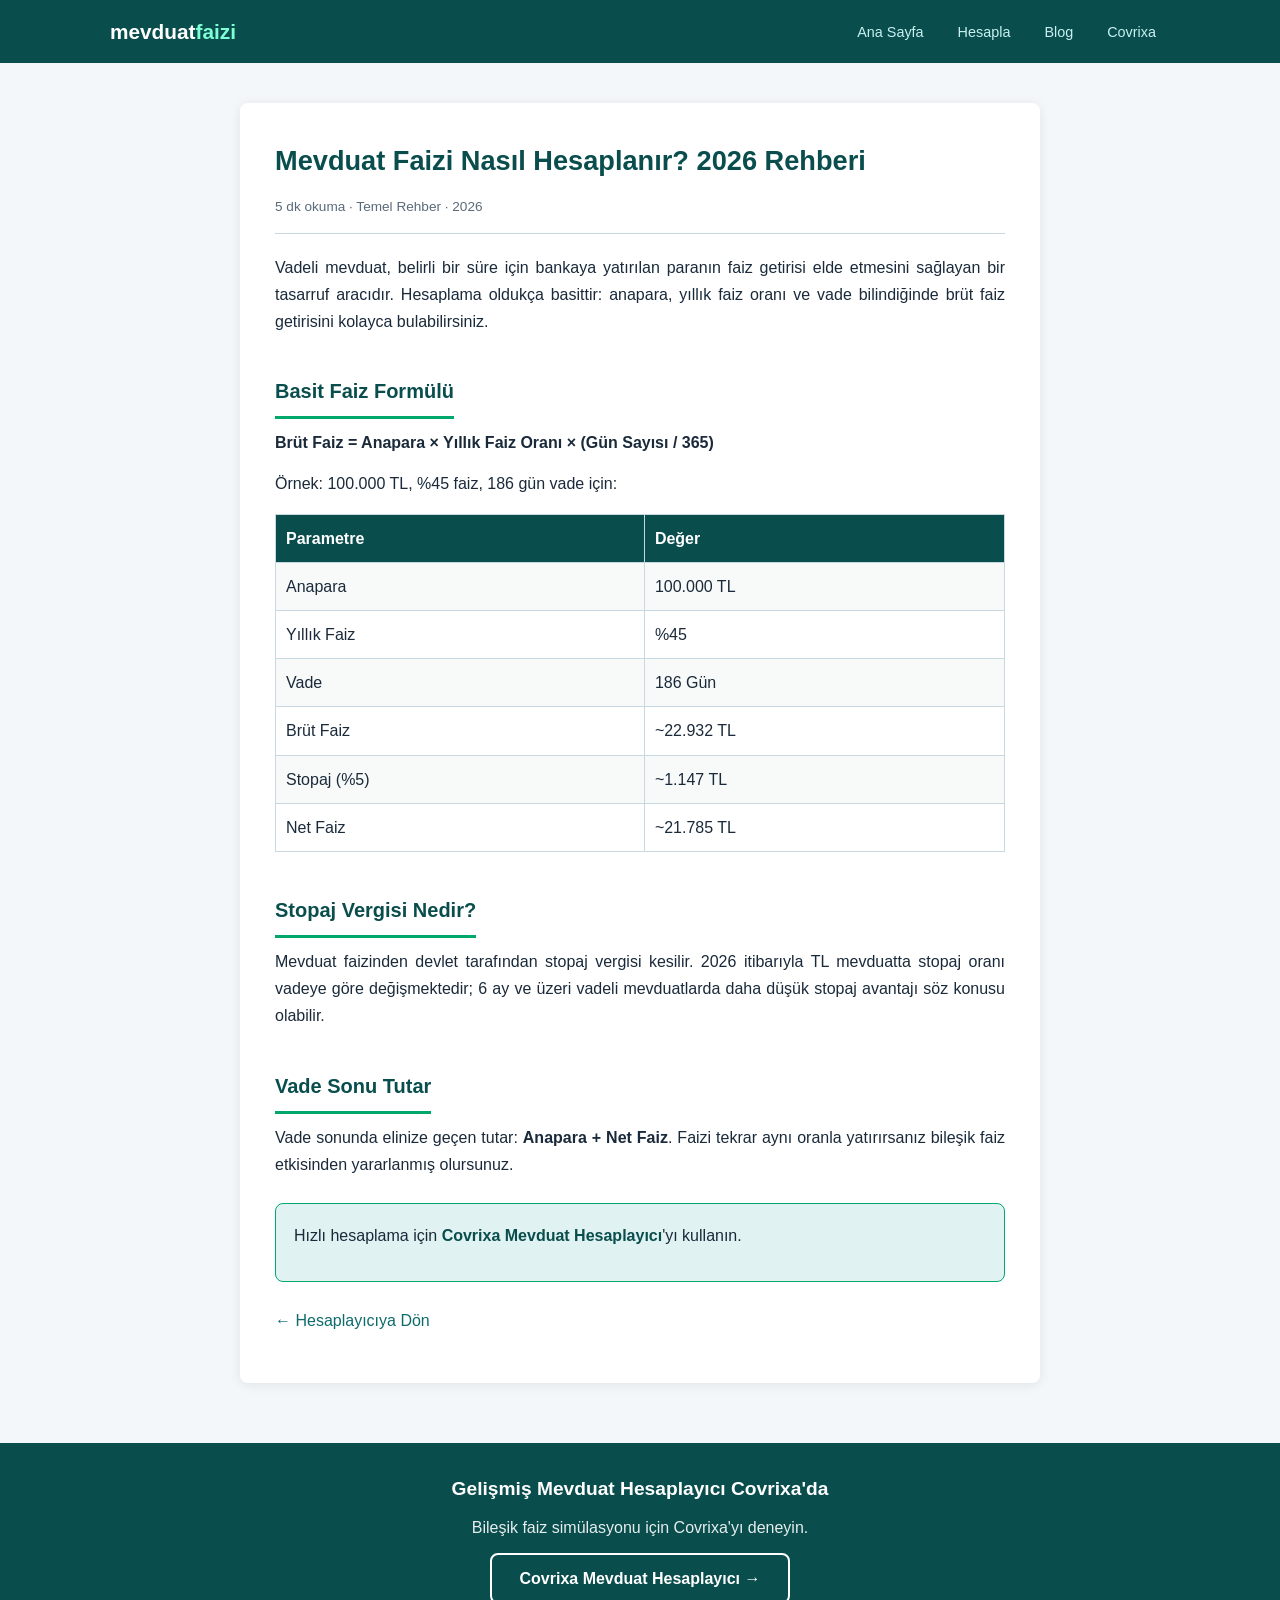
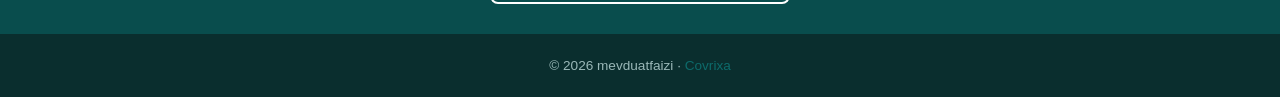
==== blog1.html @ 7c376a36 "feat: mevduatfaizi sitesi tamamlandı - hesaplayıcı + 5 blog + sitemap + robots" ====
<!DOCTYPE html>
<html lang="tr">
<head>
  <meta charset="UTF-8"><meta name="viewport" content="width=device-width, initial-scale=1.0">
  <title>Mevduat Faizi Nasıl Hesaplanır? 2026 Rehberi | mevduatfaizi</title>
  <meta name="description" content="Vadeli mevduat faiz hesaplama yöntemi, stopaj kesintisi ve net getiri analizi. 2026 mevduat faizi rehberi.">
  <link rel="canonical" href="https://polatozaslan21.github.io/mevduatfaizi/blog1.html">
  <meta property="og:title" content="Mevduat Faizi Nasıl Hesaplanır? 2026 Rehberi"><meta property="og:type" content="article"><meta property="og:locale" content="tr_TR">
  <link rel="stylesheet" href="style.css">
</head>
<body>
<nav><div class="container"><a href="index.html" class="logo">mevduat<span>faizi</span></a><ul><li><a href="index.html">Ana Sayfa</a></li><li><a href="index.html#hesapla">Hesapla</a></li><li><a href="index.html#blog">Blog</a></li><li><a href="https://covrixa.com/tr/" target="_blank" rel="noopener">Covrixa</a></li></ul></div></nav>
<section class="section"><div class="container"><article class="post-content">
  <h1>Mevduat Faizi Nasıl Hesaplanır? 2026 Rehberi</h1>
  <div class="meta">5 dk okuma · Temel Rehber · 2026</div>
  <p>Vadeli mevduat, belirli bir süre için bankaya yatırılan paranın faiz getirisi elde etmesini sağlayan bir tasarruf aracıdır. Hesaplama oldukça basittir: anapara, yıllık faiz oranı ve vade bilindiğinde brüt faiz getirisini kolayca bulabilirsiniz.</p>
  <h2>Basit Faiz Formülü</h2>
  <p><strong>Brüt Faiz = Anapara × Yıllık Faiz Oranı × (Gün Sayısı / 365)</strong></p>
  <p>Örnek: 100.000 TL, %45 faiz, 186 gün vade için:</p>
  <table><tr><th>Parametre</th><th>Değer</th></tr><tr><td>Anapara</td><td>100.000 TL</td></tr><tr><td>Yıllık Faiz</td><td>%45</td></tr><tr><td>Vade</td><td>186 Gün</td></tr><tr><td>Brüt Faiz</td><td>~22.932 TL</td></tr><tr><td>Stopaj (%5)</td><td>~1.147 TL</td></tr><tr><td>Net Faiz</td><td>~21.785 TL</td></tr></table>
  <h2>Stopaj Vergisi Nedir?</h2>
  <p>Mevduat faizinden devlet tarafından stopaj vergisi kesilir. 2026 itibarıyla TL mevduatta stopaj oranı vadeye göre değişmektedir; 6 ay ve üzeri vadeli mevduatlarda daha düşük stopaj avantajı söz konusu olabilir.</p>
  <h2>Vade Sonu Tutar</h2>
  <p>Vade sonunda elinize geçen tutar: <strong>Anapara + Net Faiz</strong>. Faizi tekrar aynı oranla yatırırsanız bileşik faiz etkisinden yararlanmış olursunuz.</p>
  <div class="covrixa-box"><p>Hızlı hesaplama için <a href="https://covrixa.com/tr/mevduat-faizi-hesaplayici/" target="_blank" rel="noopener">Covrixa Mevduat Hesaplayıcı</a>'yı kullanın.</p></div>
  <p><a href="index.html#hesapla">← Hesaplayıcıya Dön</a></p>
</article></div></section>
<section class="covrixa-promo"><div class="container"><h3>Gelişmiş Mevduat Hesaplayıcı Covrixa'da</h3><p>Bileşik faiz simülasyonu için Covrixa'yı deneyin.</p><a href="https://covrixa.com/tr/mevduat-faizi-hesaplayici/" class="btn-outline" target="_blank" rel="noopener">Covrixa Mevduat Hesaplayıcı →</a></div></section>
<footer><div class="container"><p>© 2026 mevduatfaizi · <a href="https://covrixa.com/tr/" target="_blank" rel="noopener">Covrixa</a></p></div></footer>
</body></html>
---- style.css ----
*{margin:0;padding:0;box-sizing:border-box}:root{--primary:#0d6b6b;--primary-dark:#094d4d;--primary-light:#e0f2f1;--accent:#00a86b;--text:#1a2a3a;--text-light:#5a6a7a;--bg:#f4f7f9;--white:#ffffff;--border:#c8d8e0;--shadow:0 2px 12px rgba(0,0,0,0.08);--radius:8px}body{font-family:-apple-system,BlinkMacSystemFont,'Segoe UI',Roboto,Arial,sans-serif;color:var(--text);background:var(--bg);line-height:1.7}a{color:var(--primary);text-decoration:none}a:hover{color:var(--accent)}.container{max-width:1100px;margin:0 auto;padding:0 20px}nav{background:var(--primary-dark);padding:14px 0;position:sticky;top:0;z-index:100}nav .container{display:flex;align-items:center;justify-content:space-between;flex-wrap:wrap;gap:10px}nav .logo{color:var(--white);font-size:1.3rem;font-weight:700}nav .logo span{color:#7fffd4}nav ul{list-style:none;display:flex;gap:6px;flex-wrap:wrap}nav ul li a{color:#c8f0f0;padding:6px 14px;border-radius:var(--radius);font-size:.9rem;transition:.2s}nav ul li a:hover,nav ul li a.active{background:rgba(255,255,255,.15);color:var(--white)}.hero{background:linear-gradient(135deg,var(--primary-dark),var(--accent));color:var(--white);padding:50px 0;text-align:center}.hero h1{font-size:2rem;margin-bottom:10px}.hero p{font-size:1.05rem;opacity:.9;max-width:650px;margin:0 auto}.section{padding:40px 0}.section h2{font-size:1.5rem;color:var(--primary-dark);margin-bottom:20px;padding-bottom:8px;border-bottom:3px solid var(--accent);display:inline-block}.calculator-card{background:var(--white);border-radius:var(--radius);box-shadow:var(--shadow);padding:30px;max-width:600px;margin:0 auto}.calculator-card h3{color:var(--primary-dark);margin-bottom:20px;font-size:1.15rem}.form-group{margin-bottom:16px}.form-group label{display:block;font-weight:600;font-size:.9rem;margin-bottom:4px;color:var(--text)}.form-group input,.form-group select{width:100%;padding:10px 12px;border:1px solid var(--border);border-radius:var(--radius);font-size:.95rem;outline:none;transition:.2s}.form-group input:focus,.form-group select:focus{border-color:var(--primary);box-shadow:0 0 0 3px rgba(13,107,107,.15)}.btn{background:var(--primary);color:var(--white);border:none;padding:12px 28px;border-radius:var(--radius);font-size:1rem;font-weight:600;cursor:pointer;transition:.2s;width:100%}.btn:hover{background:var(--primary-dark)}.result-box{margin-top:20px;padding:18px;background:var(--primary-light);border-radius:var(--radius);text-align:center;display:none}.result-box.show{display:block}.result-box .amount{font-size:1.8rem;font-weight:700;color:var(--primary-dark)}.result-box .detail{font-size:.9rem;color:var(--text-light);margin-top:6px}.blog-grid{display:grid;grid-template-columns:repeat(auto-fill,minmax(280px,1fr));gap:20px;margin-top:10px}.blog-card{background:var(--white);border-radius:var(--radius);box-shadow:var(--shadow);padding:24px;transition:.2s}.blog-card:hover{transform:translateY(-3px);box-shadow:0 4px 20px rgba(0,0,0,.12)}.blog-card h3{font-size:1.05rem;margin-bottom:8px}.blog-card h3 a{color:var(--text)}.blog-card h3 a:hover{color:var(--primary)}.blog-card p{font-size:.9rem;color:var(--text-light)}.blog-card .meta{font-size:.8rem;color:var(--text-light);margin-top:12px}.post-content{background:var(--white);border-radius:var(--radius);box-shadow:var(--shadow);padding:35px;max-width:800px;margin:0 auto}.post-content h1{font-size:1.7rem;color:var(--primary-dark);margin-bottom:10px}.post-content .meta{color:var(--text-light);font-size:.85rem;margin-bottom:20px;padding-bottom:15px;border-bottom:1px solid var(--border)}.post-content h2{font-size:1.25rem;color:var(--primary-dark);margin:25px 0 10px}.post-content p{margin-bottom:14px;text-align:justify}.post-content ul,.post-content ol{margin:10px 0 14px 20px}.post-content li{margin-bottom:6px}.post-content .covrixa-box{background:var(--primary-light);border:1px solid var(--accent);border-radius:var(--radius);padding:18px;margin:25px 0;text-align:center}.post-content .covrixa-box a{color:var(--primary-dark);font-weight:700}.post-content table{width:100%;border-collapse:collapse;margin:16px 0}.post-content table th,.post-content table td{padding:10px;border:1px solid var(--border);text-align:left}.post-content table th{background:var(--primary-dark);color:var(--white)}.post-content table tr:nth-child(even){background:#f8fafa}.covrixa-promo{background:var(--primary-dark);color:var(--white);text-align:center;padding:30px 0;margin-top:20px}.covrixa-promo h3{font-size:1.2rem;margin-bottom:8px}.covrixa-promo p{opacity:.9;margin-bottom:12px}.covrixa-promo .btn-outline{display:inline-block;border:2px solid var(--white);color:var(--white);padding:10px 28px;border-radius:var(--radius);font-weight:600;transition:.2s}.covrixa-promo .btn-outline:hover{background:var(--white);color:var(--primary-dark)}footer{background:#0a2e2e;color:#9ab8b8;text-align:center;padding:20px 0;font-size:.85rem}@media(max-width:768px){nav .container{flex-direction:column;align-items:center}nav ul{justify-content:center}.hero h1{font-size:1.5rem}.post-content{padding:20px}.calculator-card{padding:20px}}
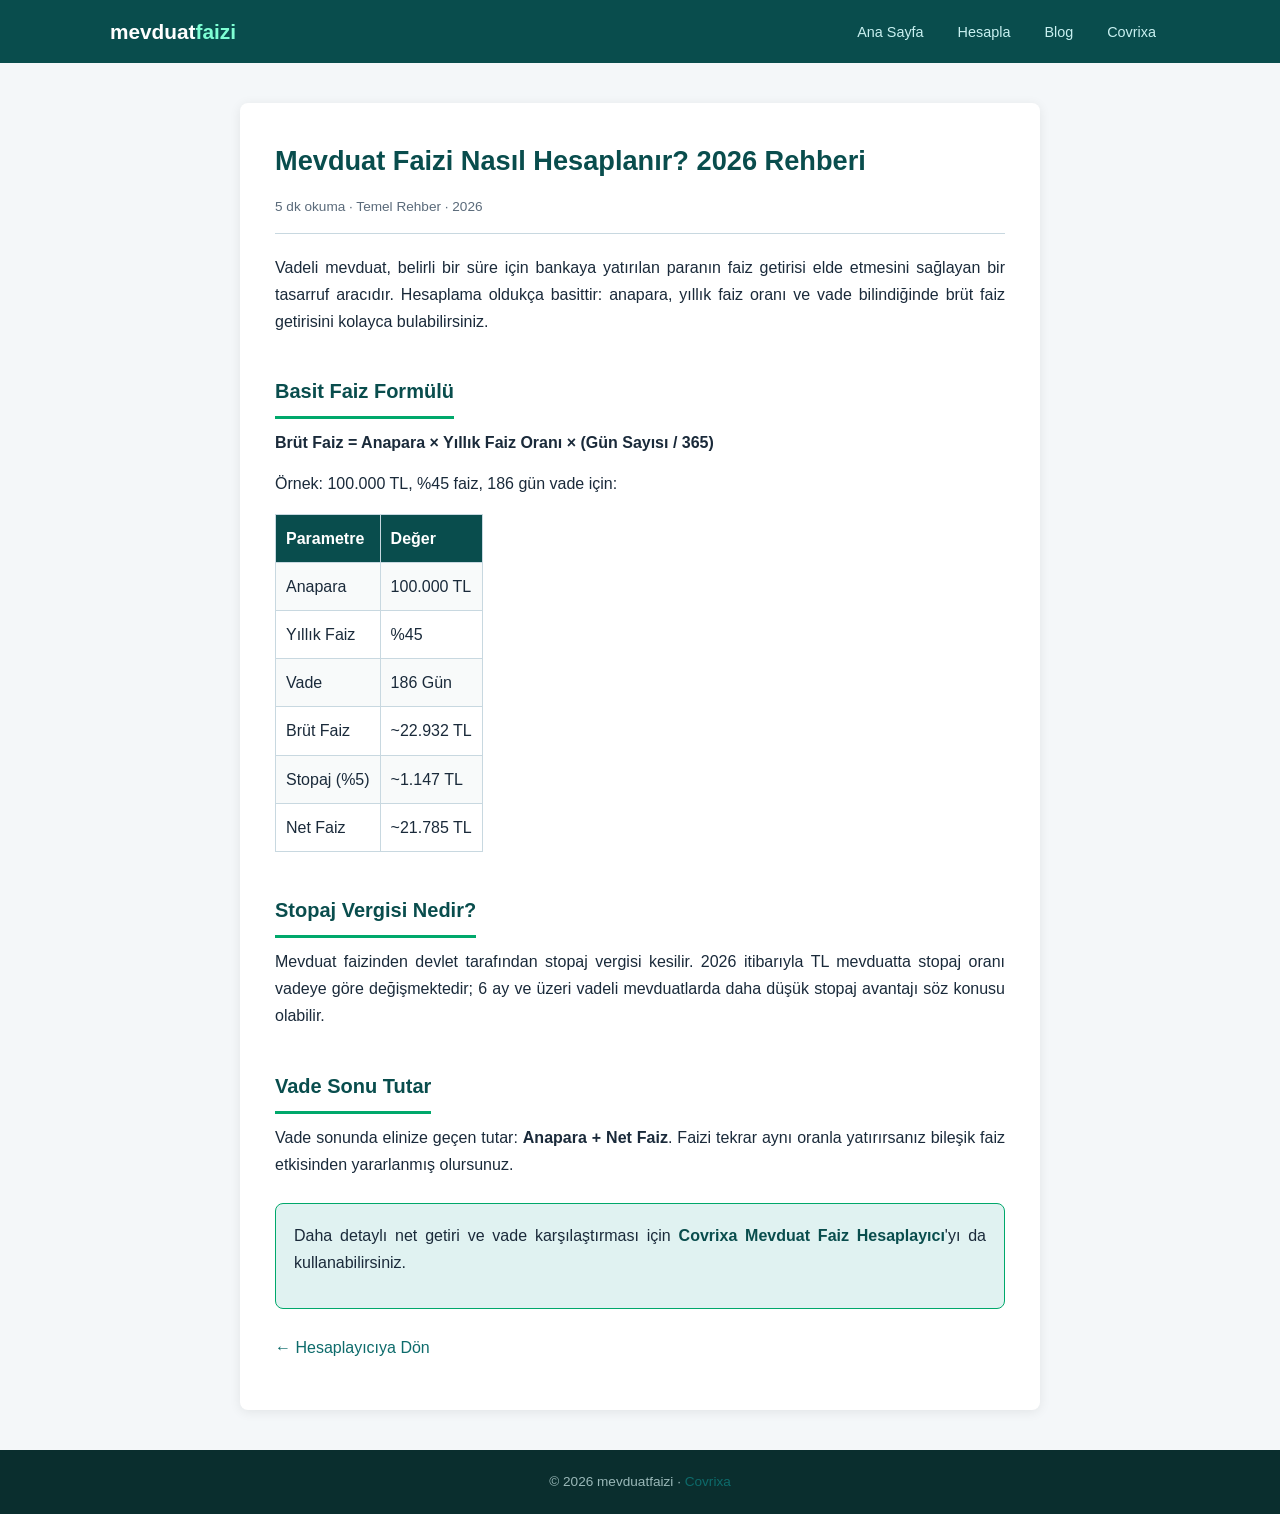
==== commit 7d56df4a: "Fix mevduat faizi micro site link and content risks" ====
--- a/blog1.html
+++ b/blog1.html
@@ -22,9 +22,8 @@
   <p>Mevduat faizinden devlet tarafından stopaj vergisi kesilir. 2026 itibarıyla TL mevduatta stopaj oranı vadeye göre değişmektedir; 6 ay ve üzeri vadeli mevduatlarda daha düşük stopaj avantajı söz konusu olabilir.</p>
   <h2>Vade Sonu Tutar</h2>
   <p>Vade sonunda elinize geçen tutar: <strong>Anapara + Net Faiz</strong>. Faizi tekrar aynı oranla yatırırsanız bileşik faiz etkisinden yararlanmış olursunuz.</p>
-  <div class="covrixa-box"><p>Hızlı hesaplama için <a href="https://covrixa.com/tr/mevduat-faizi-hesaplayici/" target="_blank" rel="noopener">Covrixa Mevduat Hesaplayıcı</a>'yı kullanın.</p></div>
+  <div class="covrixa-box"><p>Daha detaylı net getiri ve vade karşılaştırması için <a href="https://covrixa.com/tr/mevduat-faiz-hesaplayici/" target="_blank" rel="noopener">Covrixa Mevduat Faiz Hesaplayıcı</a>'yı da kullanabilirsiniz.</p></div>
   <p><a href="index.html#hesapla">← Hesaplayıcıya Dön</a></p>
 </article></div></section>
-<section class="covrixa-promo"><div class="container"><h3>Gelişmiş Mevduat Hesaplayıcı Covrixa'da</h3><p>Bileşik faiz simülasyonu için Covrixa'yı deneyin.</p><a href="https://covrixa.com/tr/mevduat-faizi-hesaplayici/" class="btn-outline" target="_blank" rel="noopener">Covrixa Mevduat Hesaplayıcı →</a></div></section>
 <footer><div class="container"><p>© 2026 mevduatfaizi · <a href="https://covrixa.com/tr/" target="_blank" rel="noopener">Covrixa</a></p></div></footer>
 </body></html>
--- a/style.css
+++ b/style.css
@@ -1 +1 @@
-*{margin:0;padding:0;box-sizing:border-box}:root{--primary:#0d6b6b;--primary-dark:#094d4d;--primary-light:#e0f2f1;--accent:#00a86b;--text:#1a2a3a;--text-light:#5a6a7a;--bg:#f4f7f9;--white:#ffffff;--border:#c8d8e0;--shadow:0 2px 12px rgba(0,0,0,0.08);--radius:8px}body{font-family:-apple-system,BlinkMacSystemFont,'Segoe UI',Roboto,Arial,sans-serif;color:var(--text);background:var(--bg);line-height:1.7}a{color:var(--primary);text-decoration:none}a:hover{color:var(--accent)}.container{max-width:1100px;margin:0 auto;padding:0 20px}nav{background:var(--primary-dark);padding:14px 0;position:sticky;top:0;z-index:100}nav .container{display:flex;align-items:center;justify-content:space-between;flex-wrap:wrap;gap:10px}nav .logo{color:var(--white);font-size:1.3rem;font-weight:700}nav .logo span{color:#7fffd4}nav ul{list-style:none;display:flex;gap:6px;flex-wrap:wrap}nav ul li a{color:#c8f0f0;padding:6px 14px;border-radius:var(--radius);font-size:.9rem;transition:.2s}nav ul li a:hover,nav ul li a.active{background:rgba(255,255,255,.15);color:var(--white)}.hero{background:linear-gradient(135deg,var(--primary-dark),var(--accent));color:var(--white);padding:50px 0;text-align:center}.hero h1{font-size:2rem;margin-bottom:10px}.hero p{font-size:1.05rem;opacity:.9;max-width:650px;margin:0 auto}.section{padding:40px 0}.section h2{font-size:1.5rem;color:var(--primary-dark);margin-bottom:20px;padding-bottom:8px;border-bottom:3px solid var(--accent);display:inline-block}.calculator-card{background:var(--white);border-radius:var(--radius);box-shadow:var(--shadow);padding:30px;max-width:600px;margin:0 auto}.calculator-card h3{color:var(--primary-dark);margin-bottom:20px;font-size:1.15rem}.form-group{margin-bottom:16px}.form-group label{display:block;font-weight:600;font-size:.9rem;margin-bottom:4px;color:var(--text)}.form-group input,.form-group select{width:100%;padding:10px 12px;border:1px solid var(--border);border-radius:var(--radius);font-size:.95rem;outline:none;transition:.2s}.form-group input:focus,.form-group select:focus{border-color:var(--primary);box-shadow:0 0 0 3px rgba(13,107,107,.15)}.btn{background:var(--primary);color:var(--white);border:none;padding:12px 28px;border-radius:var(--radius);font-size:1rem;font-weight:600;cursor:pointer;transition:.2s;width:100%}.btn:hover{background:var(--primary-dark)}.result-box{margin-top:20px;padding:18px;background:var(--primary-light);border-radius:var(--radius);text-align:center;display:none}.result-box.show{display:block}.result-box .amount{font-size:1.8rem;font-weight:700;color:var(--primary-dark)}.result-box .detail{font-size:.9rem;color:var(--text-light);margin-top:6px}.blog-grid{display:grid;grid-template-columns:repeat(auto-fill,minmax(280px,1fr));gap:20px;margin-top:10px}.blog-card{background:var(--white);border-radius:var(--radius);box-shadow:var(--shadow);padding:24px;transition:.2s}.blog-card:hover{transform:translateY(-3px);box-shadow:0 4px 20px rgba(0,0,0,.12)}.blog-card h3{font-size:1.05rem;margin-bottom:8px}.blog-card h3 a{color:var(--text)}.blog-card h3 a:hover{color:var(--primary)}.blog-card p{font-size:.9rem;color:var(--text-light)}.blog-card .meta{font-size:.8rem;color:var(--text-light);margin-top:12px}.post-content{background:var(--white);border-radius:var(--radius);box-shadow:var(--shadow);padding:35px;max-width:800px;margin:0 auto}.post-content h1{font-size:1.7rem;color:var(--primary-dark);margin-bottom:10px}.post-content .meta{color:var(--text-light);font-size:.85rem;margin-bottom:20px;padding-bottom:15px;border-bottom:1px solid var(--border)}.post-content h2{font-size:1.25rem;color:var(--primary-dark);margin:25px 0 10px}.post-content p{margin-bottom:14px;text-align:justify}.post-content ul,.post-content ol{margin:10px 0 14px 20px}.post-content li{margin-bottom:6px}.post-content .covrixa-box{background:var(--primary-light);border:1px solid var(--accent);border-radius:var(--radius);padding:18px;margin:25px 0;text-align:center}.post-content .covrixa-box a{color:var(--primary-dark);font-weight:700}.post-content table{width:100%;border-collapse:collapse;margin:16px 0}.post-content table th,.post-content table td{padding:10px;border:1px solid var(--border);text-align:left}.post-content table th{background:var(--primary-dark);color:var(--white)}.post-content table tr:nth-child(even){background:#f8fafa}.covrixa-promo{background:var(--primary-dark);color:var(--white);text-align:center;padding:30px 0;margin-top:20px}.covrixa-promo h3{font-size:1.2rem;margin-bottom:8px}.covrixa-promo p{opacity:.9;margin-bottom:12px}.covrixa-promo .btn-outline{display:inline-block;border:2px solid var(--white);color:var(--white);padding:10px 28px;border-radius:var(--radius);font-weight:600;transition:.2s}.covrixa-promo .btn-outline:hover{background:var(--white);color:var(--primary-dark)}footer{background:#0a2e2e;color:#9ab8b8;text-align:center;padding:20px 0;font-size:.85rem}@media(max-width:768px){nav .container{flex-direction:column;align-items:center}nav ul{justify-content:center}.hero h1{font-size:1.5rem}.post-content{padding:20px}.calculator-card{padding:20px}}+*{margin:0;padding:0;box-sizing:border-box}:root{--primary:#0d6b6b;--primary-dark:#094d4d;--primary-light:#e0f2f1;--accent:#00a86b;--text:#1a2a3a;--text-light:#5a6a7a;--bg:#f4f7f9;--white:#ffffff;--border:#c8d8e0;--shadow:0 2px 12px rgba(0,0,0,0.08);--radius:8px}body{font-family:-apple-system,BlinkMacSystemFont,'Segoe UI',Roboto,Arial,sans-serif;color:var(--text);background:var(--bg);line-height:1.7}a{color:var(--primary);text-decoration:none}a:hover{color:var(--accent)}.container{max-width:1100px;margin:0 auto;padding:0 20px}nav{background:var(--primary-dark);padding:14px 0;position:sticky;top:0;z-index:100}nav .container{display:flex;align-items:center;justify-content:space-between;flex-wrap:wrap;gap:10px}nav .logo{color:var(--white);font-size:1.3rem;font-weight:700}nav .logo span{color:#7fffd4}nav ul{list-style:none;display:flex;gap:6px;flex-wrap:wrap}nav ul li a{color:#c8f0f0;padding:6px 14px;border-radius:var(--radius);font-size:.9rem;transition:.2s}nav ul li a:hover,nav ul li a.active{background:rgba(255,255,255,.15);color:var(--white)}.hero{background:linear-gradient(135deg,var(--primary-dark),var(--accent));color:var(--white);padding:50px 0;text-align:center}.hero h1{font-size:2rem;margin-bottom:10px}.hero p{font-size:1.05rem;opacity:.9;max-width:650px;margin:0 auto}.section{padding:40px 0}.section h2{font-size:1.5rem;color:var(--primary-dark);margin-bottom:20px;padding-bottom:8px;border-bottom:3px solid var(--accent);display:inline-block}.calculator-card{background:var(--white);border-radius:var(--radius);box-shadow:var(--shadow);padding:30px;max-width:600px;margin:0 auto}.calculator-card h3{color:var(--primary-dark);margin-bottom:20px;font-size:1.15rem}.form-group{margin-bottom:16px}.form-group label{display:block;font-weight:600;font-size:.9rem;margin-bottom:4px;color:var(--text)}.form-group input,.form-group select{width:100%;padding:10px 12px;border:1px solid var(--border);border-radius:var(--radius);font-size:.95rem;outline:none;transition:.2s}.form-group input:focus,.form-group select:focus{border-color:var(--primary);box-shadow:0 0 0 3px rgba(13,107,107,.15)}.btn{background:var(--primary);color:var(--white);border:none;padding:12px 28px;border-radius:var(--radius);font-size:1rem;font-weight:600;cursor:pointer;transition:.2s;width:100%}.btn:hover{background:var(--primary-dark)}.result-box{margin-top:20px;padding:18px;background:var(--primary-light);border-radius:var(--radius);text-align:center;display:none}.result-box.show{display:block}.result-box .amount{font-size:1.8rem;font-weight:700;color:var(--primary-dark)}.result-box .detail{font-size:.9rem;color:var(--text-light);margin-top:6px}.blog-grid{display:grid;grid-template-columns:repeat(auto-fill,minmax(280px,1fr));gap:20px;margin-top:10px}.blog-card{background:var(--white);border-radius:var(--radius);box-shadow:var(--shadow);padding:24px;transition:.2s}.blog-card:hover{transform:translateY(-3px);box-shadow:0 4px 20px rgba(0,0,0,.12)}.blog-card h3{font-size:1.05rem;margin-bottom:8px}.blog-card h3 a{color:var(--text)}.blog-card h3 a:hover{color:var(--primary)}.blog-card p{font-size:.9rem;color:var(--text-light)}.blog-card .meta{font-size:.8rem;color:var(--text-light);margin-top:12px}.post-content{background:var(--white);border-radius:var(--radius);box-shadow:var(--shadow);padding:35px;max-width:800px;margin:0 auto}.post-content h1{font-size:1.7rem;color:var(--primary-dark);margin-bottom:10px}.post-content .meta{color:var(--text-light);font-size:.85rem;margin-bottom:20px;padding-bottom:15px;border-bottom:1px solid var(--border)}.post-content h2{font-size:1.25rem;color:var(--primary-dark);margin:25px 0 10px}.post-content p{margin-bottom:14px;text-align:justify}.post-content ul,.post-content ol{margin:10px 0 14px 20px}.post-content li{margin-bottom:6px}.post-content .covrixa-box{background:var(--primary-light);border:1px solid var(--accent);border-radius:var(--radius);padding:18px;margin:25px 0;text-align:center}.post-content .covrixa-box a{color:var(--primary-dark);font-weight:700}.post-content table{width:100%;border-collapse:collapse;margin:16px 0}.post-content table th,.post-content table td{padding:10px;border:1px solid var(--border);text-align:left}.post-content table th{background:var(--primary-dark);color:var(--white)}.post-content table tr:nth-child(even){background:#f8fafa}.covrixa-promo{background:var(--primary-dark);color:var(--white);text-align:center;padding:30px 0;margin-top:20px}.covrixa-promo h3{font-size:1.2rem;margin-bottom:8px}.covrixa-promo p{opacity:.9;margin-bottom:12px}.covrixa-promo .btn-outline{display:inline-block;border:2px solid var(--white);color:var(--white);padding:10px 28px;border-radius:var(--radius);font-weight:600;transition:.2s}.covrixa-promo .btn-outline:hover{background:var(--white);color:var(--primary-dark)}footer{background:#0a2e2e;color:#9ab8b8;text-align:center;padding:20px 0;font-size:.85rem}.post-content table{display:block;overflow-x:auto;max-width:100%}@media(max-width:768px){nav .container{flex-direction:column;align-items:center}nav ul{justify-content:center}.hero h1{font-size:1.5rem}.post-content{padding:20px}.calculator-card{padding:20px}}.post-content table td,.post-content table th{white-space:nowrap}@media(max-width:480px){.container{padding:0 12px}.calculator-card{padding:15px}.post-content{padding:15px}.blog-grid{grid-template-columns:1fr}}
